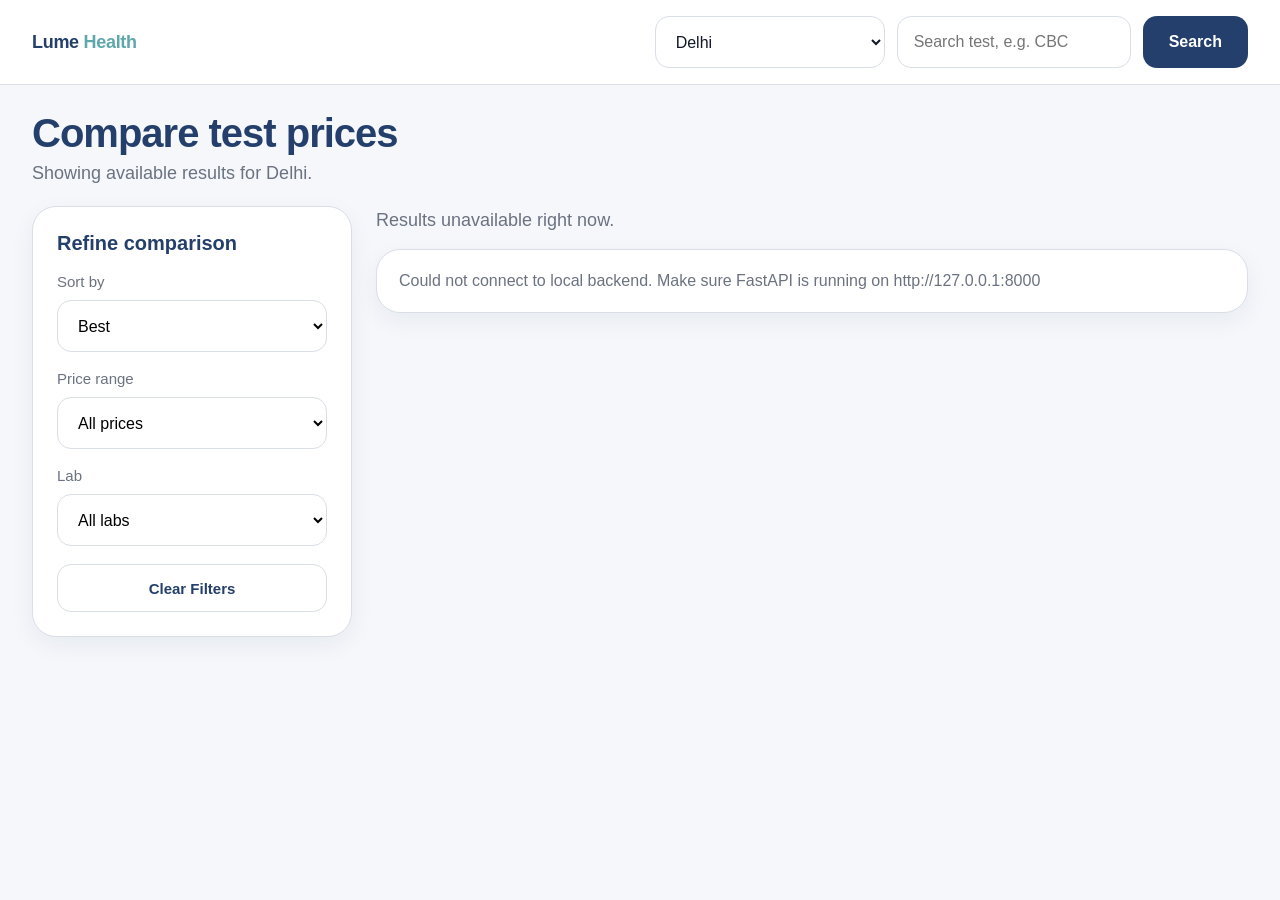
==== results.html @ 5ecfdd6b "Initial frontend commit" ====
<!DOCTYPE html>
<html lang="en">
<head>
  <meta charset="UTF-8" />
  <meta name="viewport" content="width=device-width, initial-scale=1.0" />
  <title>Lume Health - Compare Test Prices</title>
  <style>
    :root{
      --navy:#243f6b;
      --teal:#5ea7ab;
      --text:#24364b;
      --muted:#6b7280;
      --line:#d9dee7;
      --bg:#f5f7fb;
      --card:#ffffff;
      --chip:#eef4ff;
      --shadow:0 8px 24px rgba(25, 42, 70, 0.06);
    }

    *{box-sizing:border-box}

    html,body{
      margin:0;
      padding:0;
      font-family:Inter, Arial, Helvetica, sans-serif;
      background:var(--bg);
      color:var(--text);
    }

    a{
      text-decoration:none;
      color:inherit;
    }

    .topbar{
      background:#fff;
      border-bottom:1px solid var(--line);
      position:sticky;
      top:0;
      z-index:50;
    }

    .topbar-inner{
      max-width:1440px;
      margin:0 auto;
      padding:16px 32px;
      display:flex;
      align-items:center;
      justify-content:space-between;
      gap:20px;
      flex-wrap:wrap;
    }

    .brand{
      font-size:18px;
      font-weight:800;
      letter-spacing:-0.3px;
      color:var(--navy);
      white-space:nowrap;
    }

    .brand span{
      color:var(--teal);
    }

    .top-search{
      display:flex;
      align-items:center;
      gap:12px;
      flex-wrap:wrap;
      margin-left:auto;
    }

    .field,
    .field-input{
      height:52px;
      border:1px solid var(--line);
      border-radius:14px;
      padding:0 16px;
      background:#fff;
      font-size:16px;
      color:#111827;
      outline:none;
      min-width:230px;
    }

    .search-btn{
      height:52px;
      border:none;
      border-radius:14px;
      padding:0 26px;
      background:var(--navy);
      color:#fff;
      font-size:16px;
      font-weight:700;
      cursor:pointer;
      transition:0.2s ease;
    }

    .search-btn:hover{
      opacity:0.95;
      transform:translateY(-1px);
    }

    .page{
      max-width:1440px;
      margin:0 auto;
      padding:26px 32px 40px;
    }

    .hero{
      margin-bottom:22px;
    }

    .hero h1{
      margin:0 0 8px;
      font-size:40px;
      line-height:1.1;
      letter-spacing:-1px;
      color:var(--navy);
      font-weight:800;
    }

    .hero p{
      margin:0;
      font-size:18px;
      color:var(--muted);
    }

    .content{
      display:grid;
      grid-template-columns:320px 1fr;
      gap:24px;
      align-items:start;
    }

    .sidebar{
      background:var(--card);
      border:1px solid var(--line);
      border-radius:24px;
      padding:24px;
      box-shadow:var(--shadow);
      position:sticky;
      top:94px;
    }

    .sidebar h3{
      margin:0 0 18px;
      font-size:20px;
      line-height:1.2;
      color:var(--navy);
    }

    .filter-group{
      margin-bottom:18px;
    }

    .filter-label{
      display:block;
      margin-bottom:10px;
      font-size:15px;
      color:var(--muted);
    }

    .select-full{
      width:100%;
      height:52px;
      border:1px solid var(--line);
      border-radius:14px;
      padding:0 16px;
      background:#fff;
      font-size:16px;
      outline:none;
    }

    .clear-btn{
      width:100%;
      height:48px;
      border:1px solid var(--line);
      border-radius:14px;
      background:#fff;
      color:var(--navy);
      font-size:15px;
      font-weight:700;
      cursor:pointer;
    }

    .results-wrap{
      min-width:0;
    }

    .results-top{
      display:flex;
      justify-content:space-between;
      align-items:center;
      gap:12px;
      flex-wrap:wrap;
      margin:4px 0 18px;
      font-size:18px;
      color:var(--muted);
    }

    .cards{
      display:flex;
      flex-direction:column;
      gap:20px;
    }

    .card{
      background:var(--card);
      border:1px solid var(--line);
      border-radius:24px;
      padding:24px;
      box-shadow:var(--shadow);
    }

    .card-top-value{
      position:relative;
      overflow:hidden;
    }

    .top-value-ribbon{
      position:absolute;
      top:18px;
      right:-38px;
      background:var(--navy);
      color:#fff;
      font-size:12px;
      font-weight:800;
      letter-spacing:.3px;
      padding:8px 42px;
      transform:rotate(35deg);
      box-shadow:0 6px 18px rgba(36,63,107,.18);
      z-index:2;
    }

    .card-header{
      display:flex;
      justify-content:space-between;
      align-items:flex-start;
      gap:20px;
      flex-wrap:wrap;
    }

    .card-title{
      min-width:0;
      flex:1;
    }

    .lab-name{
      font-size:21px;
      font-weight:800;
      color:var(--navy);
      margin:0 0 6px;
    }

    .test-name{
      font-size:17px;
      color:var(--muted);
      margin:0 0 12px;
      line-height:1.4;
    }

    .badges{
      display:flex;
      flex-wrap:wrap;
      gap:8px;
    }

    .badge{
      padding:7px 12px;
      border-radius:999px;
      background:var(--chip);
      color:var(--navy);
      border:1px solid #d9e6ff;
      font-size:13px;
      font-weight:700;
    }

.price-area{
  min-width:180px;
  text-align:right;
  flex-shrink:0;
  margin-right:84px;
  margin-top:60px;

}

    .price{
      font-size:44px;
      line-height:1;
      font-weight:800;
      color:var(--teal);
      letter-spacing:-1px;
      margin:0 0 6px;
    }

    .price-note{
      font-size:16px;
      color:var(--muted);
    }

    .actions{
      display:flex;
      gap:12px;
      flex-wrap:wrap;
      margin-top:18px;
    }

    .btn{
      min-height:52px;
      padding:0 18px;
      border-radius:14px;
      display:inline-flex;
      align-items:center;
      justify-content:center;
      font-size:16px;
      font-weight:800;
      cursor:pointer;
      border:1px solid transparent;
      transition:0.2s ease;
    }

    .btn:hover{
      transform:translateY(-1px);
    }

    .btn-primary{
      background:var(--navy);
      color:#fff;
    }

    .state-box{
      background:#fff;
      border:1px solid var(--line);
      border-radius:24px;
      padding:22px;
      color:var(--muted);
      box-shadow:var(--shadow);
    }

    .hidden{
      display:none;
    }

    @media (max-width: 1100px){
      .content{
        grid-template-columns:1fr;
      }

      .sidebar{
        position:static;
      }
    }

    @media (max-width: 768px){
      .topbar-inner,
      .page{
        padding-left:16px;
        padding-right:16px;
      }

      .top-search{
        width:100%;
      }

      .field,
      .field-input,
      .search-btn{
        width:100%;
        min-width:0;
      }

      .hero h1{
        font-size:32px;
      }

      .hero p{
        font-size:16px;
      }

      .card-header{
        flex-direction:column;
      }

      .price-area{
        text-align:left;
        min-width:0;
      }

      .price{
        font-size:38px;
      }
    }
  </style>
</head>
<body>
  <header class="topbar">
    <div class="topbar-inner">
      <a href="./index.html" class="brand">Lume <span>Health</span></a>

      <div class="top-search">
        <select id="cityInput" class="field" aria-label="Select city">
          <option value="Delhi">Delhi</option>
          <option value="Jaipur">Jaipur</option>
        </select>

        <input
          id="testInput"
          class="field-input"
          type="text"
          placeholder="Search test, e.g. CBC"
          aria-label="Search test"
        />

        <button id="searchBtn" class="search-btn">Search</button>
      </div>
    </div>
  </header>

  <main class="page">
    <section class="hero">
      <h1 id="pageTitle">Compare test prices</h1>
      <p id="pageSubtitle">Showing available results for your city.</p>
    </section>

    <section class="content">
      <aside class="sidebar">
        <h3>Refine comparison</h3>

        <div class="filter-group">
          <label class="filter-label" for="modeSelect">Sort by</label>
          <select id="modeSelect" class="select-full">
            <option value="best">Best</option>
            <option value="cheap">Cheapest</option>
            <option value="high">Highest Price</option>
          </select>
        </div>

        <div class="filter-group">
          <label class="filter-label" for="priceRangeSelect">Price range</label>
          <select id="priceRangeSelect" class="select-full">
            <option value="all">All prices</option>
            <option value="under300">Under ₹300</option>
            <option value="300to500">₹300 - ₹500</option>
            <option value="500to1000">₹500 - ₹1000</option>
            <option value="above1000">Above ₹1000</option>
          </select>
        </div>

        <div class="filter-group">
          <label class="filter-label" for="labFilterSelect">Lab</label>
          <select id="labFilterSelect" class="select-full">
            <option value="all">All labs</option>
          </select>
        </div>

        <button id="clearFiltersBtn" class="clear-btn">Clear Filters</button>
      </aside>

      <div class="results-wrap">
        <div class="results-top">
          <div id="statsText">Loading results...</div>
        </div>

        <div id="loadingBox" class="state-box">Fetching comparison from your local backend...</div>
        <div id="errorBox" class="state-box hidden"></div>
        <div id="emptyBox" class="state-box hidden">No matching test results found for this city yet.</div>

        <div id="cards" class="cards"></div>
      </div>
    </section>
  </main>

  <script>
    const BACKEND_BASE = "http://127.0.0.1:8000";

    const cityInput = document.getElementById("cityInput");
    const testInput = document.getElementById("testInput");
    const searchBtn = document.getElementById("searchBtn");

    const modeSelect = document.getElementById("modeSelect");
    const priceRangeSelect = document.getElementById("priceRangeSelect");
    const labFilterSelect = document.getElementById("labFilterSelect");
    const clearFiltersBtn = document.getElementById("clearFiltersBtn");

    const pageTitle = document.getElementById("pageTitle");
    const pageSubtitle = document.getElementById("pageSubtitle");
    const statsText = document.getElementById("statsText");

    const loadingBox = document.getElementById("loadingBox");
    const errorBox = document.getElementById("errorBox");
    const emptyBox = document.getElementById("emptyBox");
    const cards = document.getElementById("cards");

    let allResults = [];

    function getParams() {
      const url = new URL(window.location.href);
      return {
        city: url.searchParams.get("city") || "Delhi",
        q: url.searchParams.get("q") || "",
        mode: url.searchParams.get("mode") || "best",
        priceRange: url.searchParams.get("priceRange") || "all",
        lab: url.searchParams.get("lab") || "all"
      };
    }

    function updateURL() {
      const params = new URLSearchParams();
      params.set("city", cityInput.value);

      const q = testInput.value.trim();
      if (q) params.set("q", q);

      params.set("mode", modeSelect.value);
      params.set("priceRange", priceRangeSelect.value);
      params.set("lab", labFilterSelect.value);

      history.replaceState({}, "", "./results.html?" + params.toString());
    }

    function escapeHtml(value) {
      return String(value ?? "")
        .replace(/&/g, "&amp;")
        .replace(/</g, "&lt;")
        .replace(/>/g, "&gt;")
        .replace(/"/g, "&quot;")
        .replace(/'/g, "&#039;");
    }

    function cleanTestName(raw, searchTerm) {
      const q = (searchTerm && String(searchTerm).trim()) ? String(searchTerm).trim() : "Test";
      const fallback = `${q} Test`;

      if (!raw || !String(raw).trim()) return fallback;

      let text = String(raw).replace(/\s+/g, " ").trim();

      text = text.replace(/₹\s?\d+(?:\.\d+)?/gi, " ");
      text = text.replace(/\btest in [a-z\s]+/gi, " ");
      text = text.replace(/\b(in|at)\s+(delhi|jaipur|hyderabad|ahmedabad|chennai|pune|kolkata|mumbai|bangalore|bengaluru|gurgaon|gurugram|noida)\b/gi, " ");
      text = text.replace(/\b\d+\b/g, " ");
      text = text.replace(/\s{2,}/g, " ").trim();

      const lower = text.toLowerCase();

      if (!text || text.length > 70) return fallback;
      if (lower.includes("blood count") || lower.includes("complete blood count") || lower.includes("cbc")) {
        return "Complete Blood Count (CBC)";
      }

      return text || fallback;
    }

    function getRibbonText() {
      if (modeSelect.value === "cheap") return "Cheapest";
      if (modeSelect.value === "high") return "Premium option";
      return "Top value";
    }

    function populateLabFilter(items) {
      const currentValue = labFilterSelect.value;
      const labs = [...new Set(items.map(item => item.lab).filter(Boolean))].sort();

      labFilterSelect.innerHTML = `<option value="all">All labs</option>`;
      labs.forEach(lab => {
        const option = document.createElement("option");
        option.value = lab;
        option.textContent = lab;
        labFilterSelect.appendChild(option);
      });

      if ([...labFilterSelect.options].some(opt => opt.value === currentValue)) {
        labFilterSelect.value = currentValue;
      }
    }

    function applyFilters(items) {
      let filtered = [...items];

      if (priceRangeSelect.value !== "all") {
        filtered = filtered.filter(item => {
          const price = Number(item.price);
          if (Number.isNaN(price)) return false;

          if (priceRangeSelect.value === "under300") return price < 300;
          if (priceRangeSelect.value === "300to500") return price >= 300 && price <= 500;
          if (priceRangeSelect.value === "500to1000") return price > 500 && price <= 1000;
          if (priceRangeSelect.value === "above1000") return price > 1000;

          return true;
        });
      }

      if (labFilterSelect.value !== "all") {
        filtered = filtered.filter(item => item.lab === labFilterSelect.value);
      }

      if (modeSelect.value === "cheap") {
        filtered.sort((a, b) => (a.price ?? Infinity) - (b.price ?? Infinity));
      } else if (modeSelect.value === "high") {
        filtered.sort((a, b) => (b.price ?? -Infinity) - (a.price ?? -Infinity));
      } else {
        filtered.sort((a, b) => (a.price ?? Infinity) - (b.price ?? Infinity));
      }

      return filtered;
    }

    function renderCards(items) {
      cards.innerHTML = "";

      if (!items.length) {
        emptyBox.classList.remove("hidden");
        return;
      }

      emptyBox.classList.add("hidden");

      const ribbonText = getRibbonText();

      items.forEach((item, index) => {
        const card = document.createElement("article");
        card.className = "card";

        if (index === 0) {
          card.classList.add("card-top-value");
        }

        const safeUrl = item.source_url || item.lab_website || "#";
        const displayTestName = cleanTestName(item.test_raw, testInput.value.trim());

        card.innerHTML = `
          ${index === 0 ? `<div class="top-value-ribbon">${escapeHtml(ribbonText)}</div>` : ``}

          <div class="card-header">
            <div class="card-title">
              <div class="lab-name">${escapeHtml(item.lab || "Unknown Lab")}</div>
              <div class="test-name">${escapeHtml(displayTestName)}</div>
              <div class="badges">
                <span class="badge">${escapeHtml(cityInput.value)}</span>
              </div>
            </div>

            <div class="price-area">
              <div class="price">₹${escapeHtml(item.price ?? "—")}</div>
              <div class="price-note">Current listed price</div>
            </div>
          </div>

          <div class="actions">
            <a class="btn btn-primary" href="${escapeHtml(safeUrl)}" target="_blank" rel="noopener noreferrer">Visit Lab</a>
          </div>
        `;

        cards.appendChild(card);
      });
    }

    function renderFilteredResults() {
      const filtered = applyFilters(allResults);

      const prices = filtered
        .map(item => Number(item.price))
        .filter(price => !Number.isNaN(price));

      const minPrice = prices.length ? Math.min(...prices) : "—";
      const avgPrice = prices.length
        ? (prices.reduce((sum, price) => sum + price, 0) / prices.length).toFixed(2)
        : "—";

      statsText.textContent = `${filtered.length} result(s) found • Lowest price: ₹${minPrice} • Average price: ₹${avgPrice}`;

      renderCards(filtered);
      updateURL();
    }

    async function fetchResults() {
      loadingBox.classList.remove("hidden");
      errorBox.classList.add("hidden");
      emptyBox.classList.add("hidden");
      cards.innerHTML = "";

      const city = cityInput.value;
      const q = testInput.value.trim();

      pageTitle.textContent = q ? `Compare "${q}" test prices` : "Compare test prices";
      pageSubtitle.textContent = `Showing available results for ${city}.`;

      const apiUrl = new URL(BACKEND_BASE + "/search");
      apiUrl.searchParams.set("city", city);
      apiUrl.searchParams.set("mode", "cheap");

      if (q) apiUrl.searchParams.set("test", q);

      try {
        const response = await fetch(apiUrl.toString());

        if (!response.ok) {
          throw new Error("Backend returned status " + response.status);
        }

        const data = await response.json();

        loadingBox.classList.add("hidden");

        allResults = Array.isArray(data.items) ? data.items : [];
        populateLabFilter(allResults);
        renderFilteredResults();
      } catch (error) {
        console.error(error);
        loadingBox.classList.add("hidden");
        errorBox.classList.remove("hidden");
        errorBox.textContent = "Could not connect to local backend. Make sure FastAPI is running on http://127.0.0.1:8000";
        statsText.textContent = "Results unavailable right now.";
      }
    }

    function clearFilters() {
      modeSelect.value = "best";
      priceRangeSelect.value = "all";
      labFilterSelect.value = "all";
      renderFilteredResults();
    }

    function initFromURL() {
      const params = getParams();
      cityInput.value = params.city;
      testInput.value = params.q;
      modeSelect.value = params.mode;
      priceRangeSelect.value = params.priceRange;
    }

    searchBtn.addEventListener("click", fetchResults);
    cityInput.addEventListener("change", fetchResults);

    modeSelect.addEventListener("change", renderFilteredResults);
    priceRangeSelect.addEventListener("change", renderFilteredResults);
    labFilterSelect.addEventListener("change", renderFilteredResults);
    clearFiltersBtn.addEventListener("click", clearFilters);

    testInput.addEventListener("keydown", (event) => {
      if (event.key === "Enter") {
        fetchResults();
      }
    });

    initFromURL();
    fetchResults();
  </script>
</body>
</html>
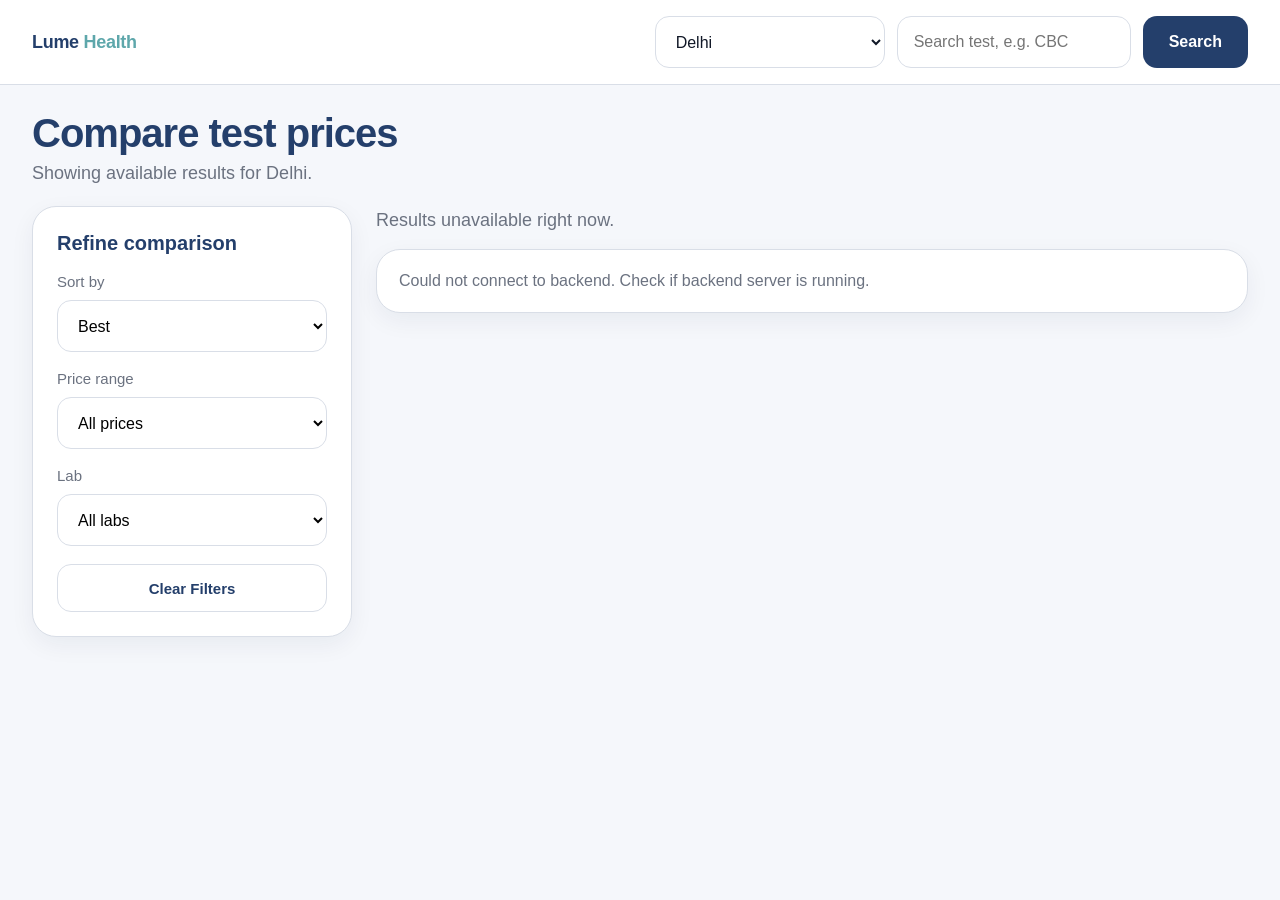
==== commit d9260054: "Connect frontend to live Render backend" ====
--- a/results.html
+++ b/results.html
@@ -15,6 +15,12 @@
       --card:#ffffff;
       --chip:#eef4ff;
       --shadow:0 8px 24px rgba(25, 42, 70, 0.06);
+      --knowledge-border:#fecaca;
+      --knowledge-bg:#fff7f7;
+      --knowledge-icon-bg:#fee2e2;
+      --knowledge-text:#7f1d1d;
+      --knowledge-link:#b91c1c;
+      --knowledge-link-hover:#991b1b;
     }
 
     *{box-sizing:border-box}
@@ -277,14 +283,13 @@
       font-weight:700;
     }
 
-.price-area{
-  min-width:180px;
-  text-align:right;
-  flex-shrink:0;
-  margin-right:84px;
-  margin-top:60px;
-
-}
+    .price-area{
+      min-width:180px;
+      text-align:right;
+      flex-shrink:0;
+      margin-right:84px;
+      margin-top:60px;
+    }
 
     .price{
       font-size:44px;
@@ -298,6 +303,51 @@
     .price-note{
       font-size:16px;
       color:var(--muted);
+    }
+
+    .knowledge-strip{
+      margin-top:18px;
+      padding:12px 14px;
+      border:1.5px solid var(--knowledge-border);
+      background:var(--knowledge-bg);
+      border-radius:12px;
+      display:flex;
+      align-items:flex-start;
+      gap:10px;
+      max-width:720px;
+    }
+
+    .knowledge-icon{
+      flex-shrink:0;
+      width:22px;
+      height:22px;
+      border-radius:50%;
+      background:var(--knowledge-icon-bg);
+      color:#dc2626;
+      display:grid;
+      place-items:center;
+      font-size:13px;
+      font-weight:800;
+      line-height:1;
+      margin-top:1px;
+    }
+
+    .knowledge-text{
+      font-size:14px;
+      line-height:1.55;
+      color:var(--knowledge-text);
+    }
+
+    .knowledge-text a{
+      color:var(--knowledge-link);
+      font-weight:700;
+      text-decoration:underline;
+      text-underline-offset:2px;
+      margin-left:4px;
+    }
+
+    .knowledge-text a:hover{
+      color:var(--knowledge-link-hover);
     }
 
     .actions{
@@ -386,10 +436,16 @@
       .price-area{
         text-align:left;
         min-width:0;
+        margin-right:0;
+        margin-top:8px;
       }
 
       .price{
         font-size:38px;
+      }
+
+      .knowledge-strip{
+        max-width:100%;
       }
     }
   </style>
@@ -463,7 +519,7 @@
           <div id="statsText">Loading results...</div>
         </div>
 
-        <div id="loadingBox" class="state-box">Fetching comparison from your local backend...</div>
+        <div id="loadingBox" class="state-box">Fetching comparison from backend...</div>
         <div id="errorBox" class="state-box hidden"></div>
         <div id="emptyBox" class="state-box hidden">No matching test results found for this city yet.</div>
 
@@ -473,7 +529,7 @@
   </main>
 
   <script>
-    const BACKEND_BASE = "http://127.0.0.1:8000";
+    const BACKEND_BASE = "https://lume-health-backend.onrender.com";
 
     const cityInput = document.getElementById("cityInput");
     const testInput = document.getElementById("testInput");
@@ -549,6 +605,15 @@
       if (lower.includes("blood count") || lower.includes("complete blood count") || lower.includes("cbc")) {
         return "Complete Blood Count (CBC)";
       }
+      if (lower.includes("vitamin d")) {
+        return "Vitamin D Test";
+      }
+      if (lower.includes("hba1c")) {
+        return "HbA1c Test";
+      }
+      if (lower.includes("thyroid")) {
+        return "Thyroid Profile";
+      }
 
       return text || fallback;
     }
@@ -557,6 +622,48 @@
       if (modeSelect.value === "cheap") return "Cheapest";
       if (modeSelect.value === "high") return "Premium option";
       return "Top value";
+    }
+
+    function getKnowledgeContent(searchTerm, displayName) {
+      const term = String(searchTerm || displayName || "").toLowerCase();
+
+      if (term.includes("cbc") || term.includes("complete blood count")) {
+        return {
+          text: "CBC checks important blood components like red cells, white cells, and platelets. It is commonly used to detect infection, anemia, and overall health issues.",
+          link: "./blog/cbc-test-guide.html",
+          linkText: "Read full CBC guide"
+        };
+      }
+
+      if (term.includes("vitamin d")) {
+        return {
+          text: "Vitamin D test helps identify deficiency that may affect bones, immunity, muscle strength, and energy levels.",
+          link: "./blog/vitamin-d-test-guide.html",
+          linkText: "Read Vitamin D guide"
+        };
+      }
+
+      if (term.includes("hba1c")) {
+        return {
+          text: "HbA1c shows average blood sugar over the past 2 to 3 months and is widely used for diabetes screening and monitoring.",
+          link: "./blog/hba1c-test-guide.html",
+          linkText: "Read HbA1c guide"
+        };
+      }
+
+      if (term.includes("thyroid")) {
+        return {
+          text: "Thyroid tests help evaluate hormone balance and are useful for checking fatigue, weight changes, metabolism, and related symptoms.",
+          link: "./blog/thyroid-test-guide.html",
+          linkText: "Read Thyroid guide"
+        };
+      }
+
+      return {
+        text: "Learn what this test checks, when it is recommended, and how to choose the right lab before booking.",
+        link: "./blog/",
+        linkText: "Read test guide"
+      };
     }
 
     function populateLabFilter(items) {
@@ -630,6 +737,7 @@
 
         const safeUrl = item.source_url || item.lab_website || "#";
         const displayTestName = cleanTestName(item.test_raw, testInput.value.trim());
+        const knowledge = getKnowledgeContent(testInput.value.trim(), displayTestName);
 
         card.innerHTML = `
           ${index === 0 ? `<div class="top-value-ribbon">${escapeHtml(ribbonText)}</div>` : ``}
@@ -649,8 +757,16 @@
             </div>
           </div>
 
+          <div class="knowledge-strip">
+            <div class="knowledge-icon">i</div>
+            <div class="knowledge-text">
+              ${escapeHtml(knowledge.text)}
+              <a href="${escapeHtml(knowledge.link)}" target="_blank" rel="noopener noreferrer">${escapeHtml(knowledge.linkText)}</a>
+            </div>
+          </div>
+
           <div class="actions">
-            <a class="btn btn-primary" href="${escapeHtml(safeUrl)}" target="_blank" rel="noopener noreferrer">Visit Lab</a>
+            <a class="btn btn-primary" href="${escapeHtml(safeUrl)}" target="_blank" rel="noopener noreferrer">Book Now</a>
           </div>
         `;
 
@@ -712,7 +828,7 @@
         console.error(error);
         loadingBox.classList.add("hidden");
         errorBox.classList.remove("hidden");
-        errorBox.textContent = "Could not connect to local backend. Make sure FastAPI is running on http://127.0.0.1:8000";
+        errorBox.textContent = "Could not connect to backend. Check if backend server is running.";
         statsText.textContent = "Results unavailable right now.";
       }
     }
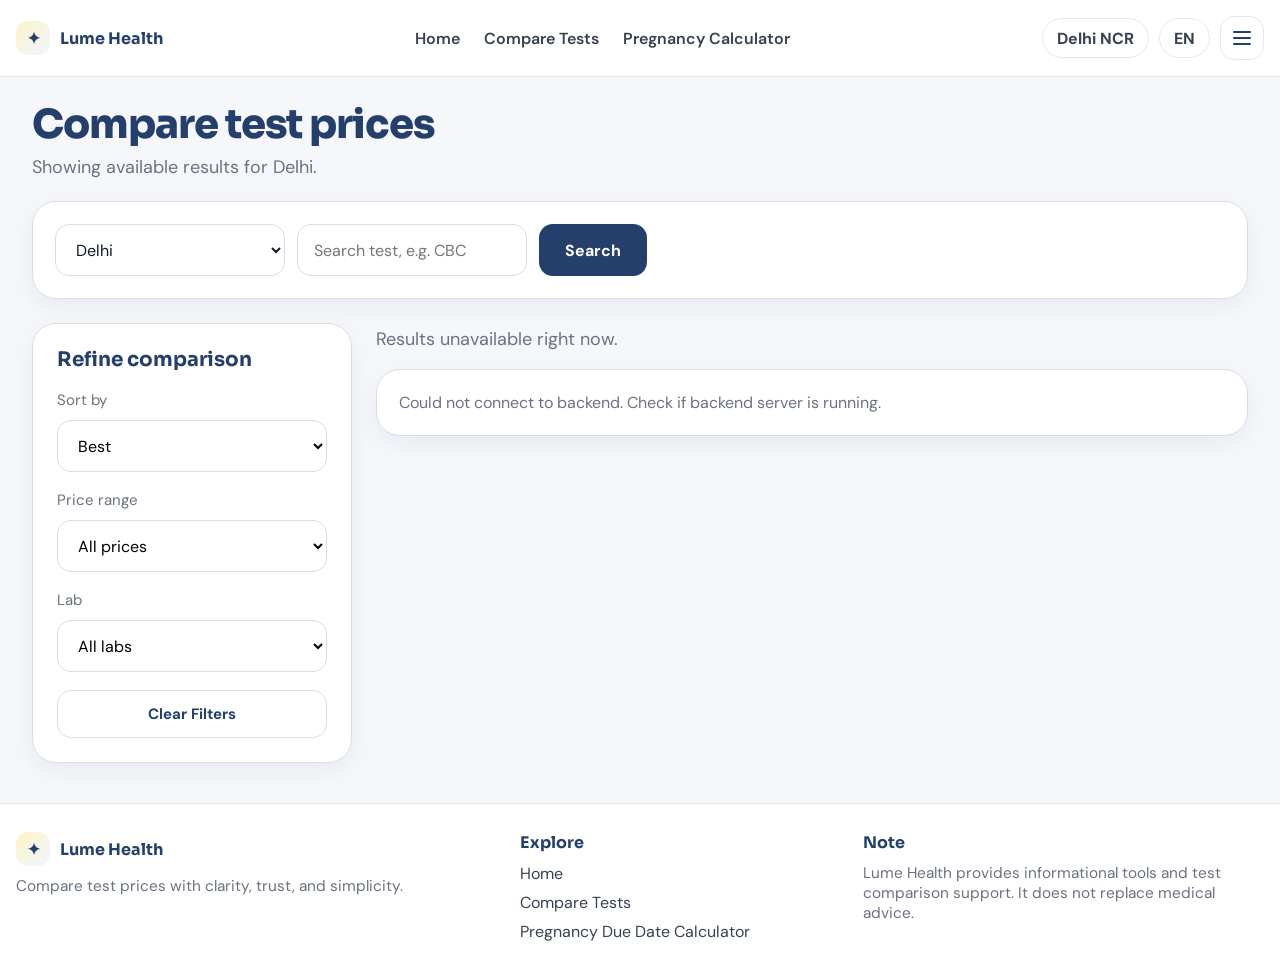
==== commit 3c02780a: "Add pregnancy calculator and universal layout" ====
--- a/results.html
+++ b/results.html
@@ -4,6 +4,17 @@
   <meta charset="UTF-8" />
   <meta name="viewport" content="width=device-width, initial-scale=1.0" />
   <title>Lume Health - Compare Test Prices</title>
+
+  <link rel="preconnect" href="https://fonts.googleapis.com" />
+  <link rel="preconnect" href="https://fonts.gstatic.com" crossorigin />
+  <link
+    href="https://fonts.googleapis.com/css2?family=DM+Sans:wght@400;500;700&family=Sora:wght@600;700&display=swap"
+    rel="stylesheet"
+  />
+
+  <!-- Shared universal layout styles -->
+  <link rel="stylesheet" href="/assets/css/layout.css" />
+
   <style>
     :root{
       --navy:#243f6b;
@@ -15,12 +26,6 @@
       --card:#ffffff;
       --chip:#eef4ff;
       --shadow:0 8px 24px rgba(25, 42, 70, 0.06);
-      --knowledge-border:#fecaca;
-      --knowledge-bg:#fff7f7;
-      --knowledge-icon-bg:#fee2e2;
-      --knowledge-text:#7f1d1d;
-      --knowledge-link:#b91c1c;
-      --knowledge-link-hover:#991b1b;
     }
 
     *{box-sizing:border-box}
@@ -28,7 +33,7 @@
     html,body{
       margin:0;
       padding:0;
-      font-family:Inter, Arial, Helvetica, sans-serif;
+      font-family:"DM Sans", Arial, Helvetica, sans-serif;
       background:var(--bg);
       color:var(--text);
     }
@@ -38,43 +43,46 @@
       color:inherit;
     }
 
-    .topbar{
-      background:#fff;
-      border-bottom:1px solid var(--line);
-      position:sticky;
-      top:0;
-      z-index:50;
-    }
-
-    .topbar-inner{
+    .page{
       max-width:1440px;
       margin:0 auto;
-      padding:16px 32px;
-      display:flex;
-      align-items:center;
-      justify-content:space-between;
-      gap:20px;
-      flex-wrap:wrap;
-    }
-
-    .brand{
+      padding:26px 32px 40px;
+    }
+
+    .hero{
+      margin-bottom:22px;
+    }
+
+    .hero h1{
+      margin:0 0 8px;
+      font-family:"Sora", Arial, Helvetica, sans-serif;
+      font-size:40px;
+      line-height:1.1;
+      letter-spacing:-1px;
+      color:var(--navy);
+      font-weight:800;
+    }
+
+    .hero p{
+      margin:0;
       font-size:18px;
-      font-weight:800;
-      letter-spacing:-0.3px;
-      color:var(--navy);
-      white-space:nowrap;
-    }
-
-    .brand span{
-      color:var(--teal);
-    }
-
-    .top-search{
+      color:var(--muted);
+    }
+
+    .search-panel{
+      background:#fff;
+      border:1px solid var(--line);
+      border-radius:24px;
+      box-shadow:var(--shadow);
+      padding:22px;
+      margin:0 0 24px;
+    }
+
+    .search-panel-row{
       display:flex;
       align-items:center;
       gap:12px;
       flex-wrap:wrap;
-      margin-left:auto;
     }
 
     .field,
@@ -108,31 +116,6 @@
       transform:translateY(-1px);
     }
 
-    .page{
-      max-width:1440px;
-      margin:0 auto;
-      padding:26px 32px 40px;
-    }
-
-    .hero{
-      margin-bottom:22px;
-    }
-
-    .hero h1{
-      margin:0 0 8px;
-      font-size:40px;
-      line-height:1.1;
-      letter-spacing:-1px;
-      color:var(--navy);
-      font-weight:800;
-    }
-
-    .hero p{
-      margin:0;
-      font-size:18px;
-      color:var(--muted);
-    }
-
     .content{
       display:grid;
       grid-template-columns:320px 1fr;
@@ -155,6 +138,7 @@
       font-size:20px;
       line-height:1.2;
       color:var(--navy);
+      font-family:"Sora", Arial, Helvetica, sans-serif;
     }
 
     .filter-group{
@@ -258,6 +242,7 @@
       font-weight:800;
       color:var(--navy);
       margin:0 0 6px;
+      font-family:"Sora", Arial, Helvetica, sans-serif;
     }
 
     .test-name{
@@ -298,6 +283,7 @@
       color:var(--teal);
       letter-spacing:-1px;
       margin:0 0 6px;
+      font-family:"Sora", Arial, Helvetica, sans-serif;
     }
 
     .price-note{
@@ -307,47 +293,93 @@
 
     .knowledge-strip{
       margin-top:18px;
-      padding:12px 14px;
-      border:1.5px solid var(--knowledge-border);
-      background:var(--knowledge-bg);
-      border-radius:12px;
+      padding:14px 16px;
+      border:1px solid #e6ebf2;
+      background:#f8fafc;
+      border-radius:14px;
       display:flex;
       align-items:flex-start;
       gap:10px;
-      max-width:720px;
+      max-width:760px;
     }
 
     .knowledge-icon{
       flex-shrink:0;
-      width:22px;
-      height:22px;
+      width:20px;
+      height:20px;
       border-radius:50%;
-      background:var(--knowledge-icon-bg);
-      color:#dc2626;
+      background:#e9eef6;
+      color:#5b6f93;
       display:grid;
       place-items:center;
-      font-size:13px;
-      font-weight:800;
+      font-size:12px;
+      font-weight:700;
       line-height:1;
-      margin-top:1px;
+      margin-top:2px;
     }
 
     .knowledge-text{
       font-size:14px;
-      line-height:1.55;
-      color:var(--knowledge-text);
-    }
-
-    .knowledge-text a{
-      color:var(--knowledge-link);
+      line-height:1.65;
+      color:#5f6b7a;
+    }
+
+    .knowledge-text strong{
+      color:#243f6b;
       font-weight:700;
-      text-decoration:underline;
-      text-underline-offset:2px;
-      margin-left:4px;
-    }
-
-    .knowledge-text a:hover{
-      color:var(--knowledge-link-hover);
+    }
+
+    .knowledge-link{
+      display:inline-block;
+      margin-left:6px;
+      color:#243f6b;
+      font-weight:600;
+      text-decoration:none;
+      border-bottom:1px solid rgba(36,63,107,.22);
+      transition:all .2s ease;
+    }
+
+    .knowledge-link:hover{
+      color:#1b3155;
+      border-bottom-color:rgba(36,63,107,.45);
+    }
+
+    .price-diff-strip{
+      margin-top:12px;
+      padding:13px 16px;
+      border:1px solid #e3ebf7;
+      background:#fbfcfe;
+      border-radius:14px;
+      display:flex;
+      align-items:flex-start;
+      gap:10px;
+      max-width:760px;
+    }
+
+    .price-diff-icon{
+      flex-shrink:0;
+      width:20px;
+      height:20px;
+      border-radius:50%;
+      background:#edf3fb;
+      color:#6881a8;
+      display:grid;
+      place-items:center;
+      font-size:12px;
+      font-weight:700;
+      line-height:1;
+      margin-top:2px;
+    }
+
+    .price-diff-text{
+      font-size:14px;
+      line-height:1.65;
+      color:#65758a;
+    }
+
+    .price-diff-text strong{
+      font-weight:700;
+      color:#243f6b;
     }
 
     .actions{
@@ -404,13 +436,12 @@
     }
 
     @media (max-width: 768px){
-      .topbar-inner,
       .page{
         padding-left:16px;
         padding-right:16px;
       }
 
-      .top-search{
+      .search-panel-row{
         width:100%;
       }
 
@@ -444,18 +475,24 @@
         font-size:38px;
       }
 
-      .knowledge-strip{
+      .knowledge-strip,
+      .price-diff-strip{
         max-width:100%;
       }
     }
   </style>
 </head>
 <body>
-  <header class="topbar">
-    <div class="topbar-inner">
-      <a href="./index.html" class="brand">Lume <span>Health</span></a>
-
-      <div class="top-search">
+  <div id="site-header"></div>
+
+  <main class="page">
+    <section class="hero">
+      <h1 id="pageTitle">Compare test prices</h1>
+      <p id="pageSubtitle">Showing available results for your city.</p>
+    </section>
+
+    <section class="search-panel">
+      <div class="search-panel-row">
         <select id="cityInput" class="field" aria-label="Select city">
           <option value="Delhi">Delhi</option>
           <option value="Jaipur">Jaipur</option>
@@ -471,13 +508,6 @@
 
         <button id="searchBtn" class="search-btn">Search</button>
       </div>
-    </div>
-  </header>
-
-  <main class="page">
-    <section class="hero">
-      <h1 id="pageTitle">Compare test prices</h1>
-      <p id="pageSubtitle">Showing available results for your city.</p>
     </section>
 
     <section class="content">
@@ -528,6 +558,10 @@
     </section>
   </main>
 
+  <div id="site-footer"></div>
+
+  <script src="/assets/js/layout.js"></script>
+
   <script>
     const BACKEND_BASE = "https://lume-health-backend.onrender.com";
 
@@ -631,7 +665,7 @@
         return {
           text: "CBC checks important blood components like red cells, white cells, and platelets. It is commonly used to detect infection, anemia, and overall health issues.",
           link: "./blog/cbc-test-guide.html",
-          linkText: "Read full CBC guide"
+          linkText: "Learn more"
         };
       }
 
@@ -639,7 +673,7 @@
         return {
           text: "Vitamin D test helps identify deficiency that may affect bones, immunity, muscle strength, and energy levels.",
           link: "./blog/vitamin-d-test-guide.html",
-          linkText: "Read Vitamin D guide"
+          linkText: "Learn more"
         };
       }
 
@@ -647,7 +681,7 @@
         return {
           text: "HbA1c shows average blood sugar over the past 2 to 3 months and is widely used for diabetes screening and monitoring.",
           link: "./blog/hba1c-test-guide.html",
-          linkText: "Read HbA1c guide"
+          linkText: "Learn more"
         };
       }
 
@@ -655,15 +689,19 @@
         return {
           text: "Thyroid tests help evaluate hormone balance and are useful for checking fatigue, weight changes, metabolism, and related symptoms.",
           link: "./blog/thyroid-test-guide.html",
-          linkText: "Read Thyroid guide"
+          linkText: "Learn more"
         };
       }
 
       return {
         text: "Learn what this test checks, when it is recommended, and how to choose the right lab before booking.",
         link: "./blog/",
-        linkText: "Read test guide"
+        linkText: "Learn more"
       };
+    }
+
+    function getWhyPricesDifferContent() {
+      return "Prices may differ because of lab brand, home sample collection, testing method, bundled parameters, turnaround time, and city-level availability.";
     }
 
     function populateLabFilter(items) {
@@ -738,6 +776,7 @@
         const safeUrl = item.source_url || item.lab_website || "#";
         const displayTestName = cleanTestName(item.test_raw, testInput.value.trim());
         const knowledge = getKnowledgeContent(testInput.value.trim(), displayTestName);
+        const whyPricesDiffer = getWhyPricesDifferContent();
 
         card.innerHTML = `
           ${index === 0 ? `<div class="top-value-ribbon">${escapeHtml(ribbonText)}</div>` : ``}
@@ -760,8 +799,15 @@
           <div class="knowledge-strip">
             <div class="knowledge-icon">i</div>
             <div class="knowledge-text">
-              ${escapeHtml(knowledge.text)}
-              <a href="${escapeHtml(knowledge.link)}" target="_blank" rel="noopener noreferrer">${escapeHtml(knowledge.linkText)}</a>
+              <strong>Test info:</strong> ${escapeHtml(knowledge.text)}
+              <a class="knowledge-link" href="${escapeHtml(knowledge.link)}" target="_blank" rel="noopener noreferrer">${escapeHtml(knowledge.linkText)}</a>
+            </div>
+          </div>
+
+          <div class="price-diff-strip">
+            <div class="price-diff-icon">?</div>
+            <div class="price-diff-text">
+              <strong>Why prices differ:</strong> ${escapeHtml(whyPricesDiffer)}
             </div>
           </div>
 
--- a/assets/css/layout.css
+++ b/assets/css/layout.css
@@ -0,0 +1,262 @@
+:root {
+  --navy: #0B3B60;
+  --teal: #159A9C;
+  --ocean: #166E8D;
+  --gold-light: #FEF3C7;
+  --sky-bg: #EFF6FF;
+  --white: #FFFFFF;
+  --gray-50: #F9FAFB;
+  --gray-200: #E5E7EB;
+  --gray-500: #6B7280;
+  --gray-700: #374151;
+  --font-heading: "Sora", sans-serif;
+  --font-body: "DM Sans", sans-serif;
+  --radius-md: 14px;
+}
+
+*,
+*::before,
+*::after {
+  box-sizing: border-box;
+}
+
+html {
+  scroll-behavior: smooth;
+}
+
+body {
+  margin: 0;
+  font-family: var(--font-body);
+}
+
+a {
+  text-decoration: none;
+  color: inherit;
+}
+
+button,
+input,
+select,
+textarea {
+  font: inherit;
+}
+
+.container {
+  width: min(1440px, calc(100% - 32px));
+  margin: 0 auto;
+}
+
+body.drawer-open {
+  overflow: hidden;
+}
+
+.topbar {
+  position: sticky;
+  top: 0;
+  z-index: 70;
+  background: rgba(255, 255, 255, 0.94);
+  backdrop-filter: blur(10px);
+  border-bottom: 1px solid var(--gray-200);
+}
+
+.topbar-inner {
+  min-height: 76px;
+  display: flex;
+  align-items: center;
+  justify-content: space-between;
+  gap: 16px;
+}
+
+.brand,
+.drawer-brand,
+.footer-brand {
+  display: inline-flex;
+  align-items: center;
+  gap: 10px;
+}
+
+.brand-mark {
+  width: 34px;
+  height: 34px;
+  border-radius: 12px;
+  display: inline-flex;
+  align-items: center;
+  justify-content: center;
+  background: linear-gradient(135deg, var(--gold-light), var(--sky-bg));
+  color: var(--navy);
+  font-weight: 700;
+}
+
+.brand-text {
+  font-family: var(--font-heading);
+  font-weight: 700;
+  color: var(--navy);
+}
+
+.desktop-nav {
+  display: none;
+  align-items: center;
+  gap: 24px;
+}
+
+.desktop-nav a {
+  color: var(--gray-700);
+  font-weight: 600;
+}
+
+.topbar-actions {
+  display: flex;
+  align-items: center;
+  gap: 10px;
+}
+
+.city-pill,
+.lang-pill {
+  border: 1px solid var(--gray-200);
+  background: var(--white);
+  color: var(--gray-700);
+  min-height: 40px;
+  padding: 0 14px;
+  border-radius: 999px;
+  font-weight: 700;
+  cursor: pointer;
+}
+
+.menu-btn {
+  width: 44px;
+  height: 44px;
+  border: 1px solid var(--gray-200);
+  border-radius: 14px;
+  background: var(--white);
+  display: inline-flex;
+  flex-direction: column;
+  justify-content: center;
+  align-items: center;
+  gap: 4px;
+  cursor: pointer;
+}
+
+.menu-btn span {
+  width: 18px;
+  height: 2px;
+  border-radius: 999px;
+  background: var(--navy);
+  display: block;
+}
+
+.mobile-drawer {
+  position: fixed;
+  inset: 0;
+  z-index: 90;
+  pointer-events: none;
+}
+
+.mobile-drawer.open {
+  pointer-events: auto;
+}
+
+.drawer-backdrop {
+  position: absolute;
+  inset: 0;
+  background: rgba(17, 24, 39, 0.35);
+  opacity: 0;
+  transition: opacity 0.25s ease;
+}
+
+.mobile-drawer.open .drawer-backdrop {
+  opacity: 1;
+}
+
+.drawer-panel {
+  position: absolute;
+  top: 0;
+  right: 0;
+  width: min(360px, 88vw);
+  height: 100%;
+  background: var(--white);
+  border-left: 1px solid var(--gray-200);
+  padding: 20px 18px 28px;
+  transform: translateX(100%);
+  transition: transform 0.28s ease;
+  display: flex;
+  flex-direction: column;
+}
+
+.mobile-drawer.open .drawer-panel {
+  transform: translateX(0);
+}
+
+.drawer-head {
+  display: flex;
+  align-items: center;
+  justify-content: space-between;
+  padding-bottom: 16px;
+  border-bottom: 1px solid var(--gray-200);
+}
+
+.drawer-close {
+  width: 40px;
+  height: 40px;
+  border: 1px solid var(--gray-200);
+  background: var(--white);
+  color: var(--navy);
+  border-radius: 12px;
+  font-size: 1.5rem;
+  cursor: pointer;
+}
+
+.drawer-nav {
+  display: grid;
+  gap: 10px;
+  padding-top: 18px;
+}
+
+.drawer-nav a {
+  padding: 12px 14px;
+  border-radius: var(--radius-md);
+  color: var(--gray-700);
+  font-weight: 700;
+  background: var(--gray-50);
+}
+
+.site-footer {
+  border-top: 1px solid var(--gray-200);
+  background: var(--white);
+  padding: 28px 0;
+}
+
+.footer-grid {
+  display: grid;
+  grid-template-columns: 1fr;
+  gap: 22px;
+}
+
+.footer-col h4 {
+  margin: 0 0 10px;
+  color: var(--navy);
+  font-family: var(--font-heading);
+  font-size: 1rem;
+}
+
+.footer-col a {
+  display: block;
+  margin-bottom: 8px;
+  color: var(--gray-700);
+}
+
+.footer-copy,
+.footer-note {
+  margin: 10px 0 0;
+  color: var(--gray-500);
+  font-size: 0.96rem;
+}
+
+@media (min-width: 992px) {
+  .desktop-nav {
+    display: flex;
+  }
+
+  .footer-grid {
+    grid-template-columns: 1.2fr 0.8fr 1fr;
+  }
+}
